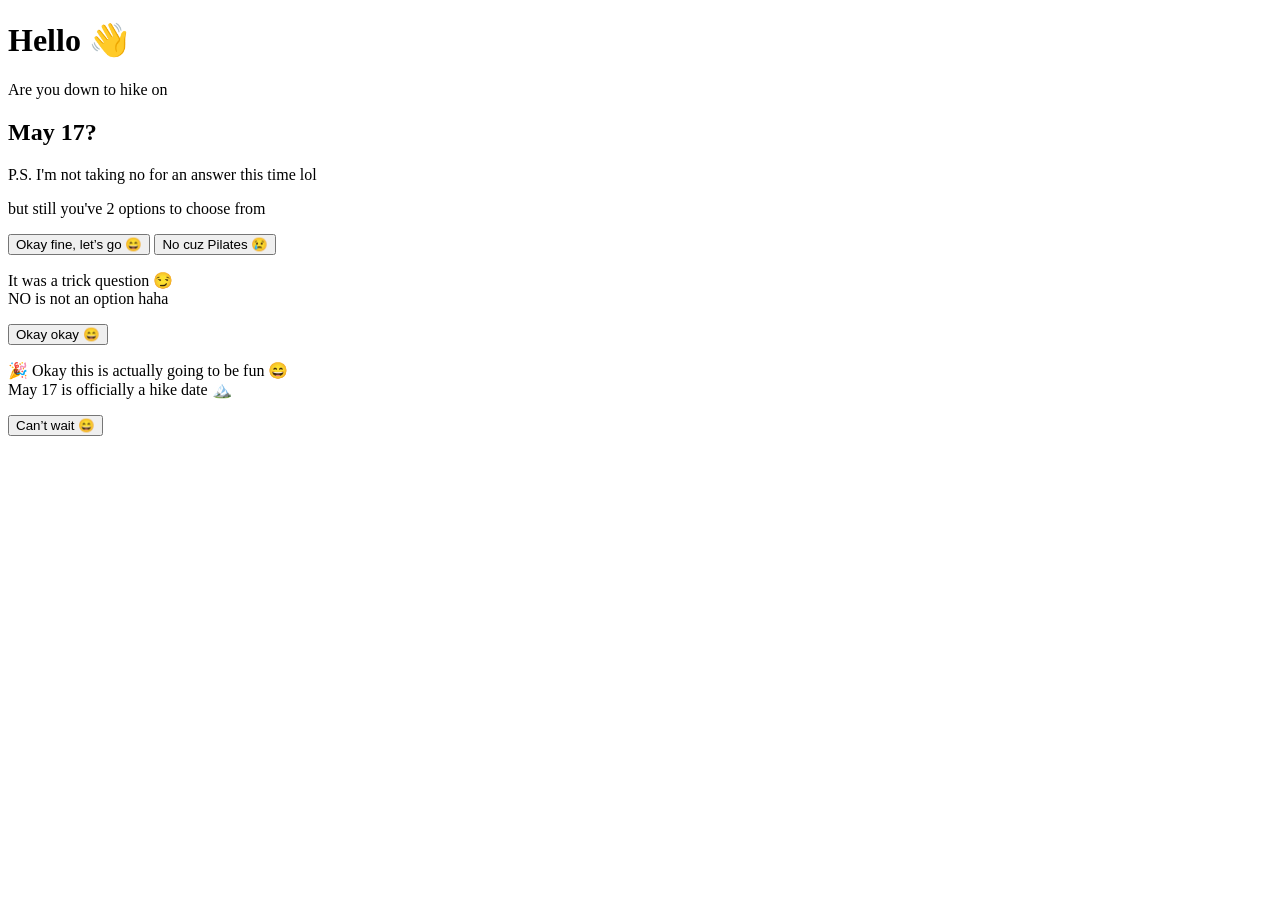
==== index.html @ 163f02f7 "Add files via upload" ====
<!DOCTYPE html>
<html lang="en">
<head>
    <meta charset="UTF-8">
    <meta name="viewport" content="width=device-width, initial-scale=1.0">
    <title>Hike Plan</title>
    <link rel="stylesheet" href="{{ url_for('static', filename='style.css') }}">
</head>
<body>

<div class="container">
    <h1>Hello 👋</h1>

    <p class="fade">Are you down to hike on</p>
    <h2 class="fade">May 17?</h2>

    <p class="fade">P.S. I'm not taking no for an answer this time lol</p>
    <p class="fade">but still you've 2 options to choose from</p>

    <div class="buttons">
        <button class="yes-btn" onclick="handleYes()">Okay fine, let’s go 😄</button>
        <button class="no-btn" onclick="handleNo()">No cuz Pilates 😢</button>
    </div>
</div>

<!-- NO Popup -->
<div id="popup" class="popup">
    <div class="popup-content">
        <p>It was a trick question 😏<br>NO is not an option haha</p>
        <button onclick="closePopup()">Okay okay 😄</button>
    </div>
</div>

<!-- YES Popup -->
<div id="yesPopup" class="popup">
    <div class="popup-content yes-style">
        <p>🎉 Okay this is actually going to be fun 😄<br>May 17 is officially a hike date 🏔️</p>
        <button onclick="closeYesPopup()">Can’t wait 😄</button>
    </div>
</div>

<!-- Balloons -->
<div id="balloons"></div>

<script>
function sendLog(action) {
    fetch("/log", {
        method: "POST",
        headers: {
            "Content-Type": "application/json"
        },
        body: JSON.stringify({ action: action })
    });
}

function handleYes() {
    sendLog("YES");
    createBalloons();
    document.getElementById("yesPopup").style.display = "flex";
}

function handleNo() {
    sendLog("NO");
    document.getElementById("popup").style.display = "flex";
}

function closePopup() {
    document.getElementById("popup").style.display = "none";
}

function closeYesPopup() {
    document.getElementById("yesPopup").style.display = "none";
}

function createBalloons() {
    const container = document.getElementById("balloons");

    for (let i = 0; i < 20; i++) {
        let balloon = document.createElement("div");
        balloon.classList.add("balloon");

        balloon.style.left = Math.random() * 100 + "vw";
        balloon.style.backgroundColor = getRandomColor();

        container.appendChild(balloon);

        setTimeout(() => balloon.remove(), 5000);
    }
}

function getRandomColor() {
    const colors = ["#ff4d8d", "#ff85a1", "#ffc2d1", "#bde0fe", "#a2d2ff"];
    return colors[Math.floor(Math.random() * colors.length)];
}
</script>

</body>
</html>
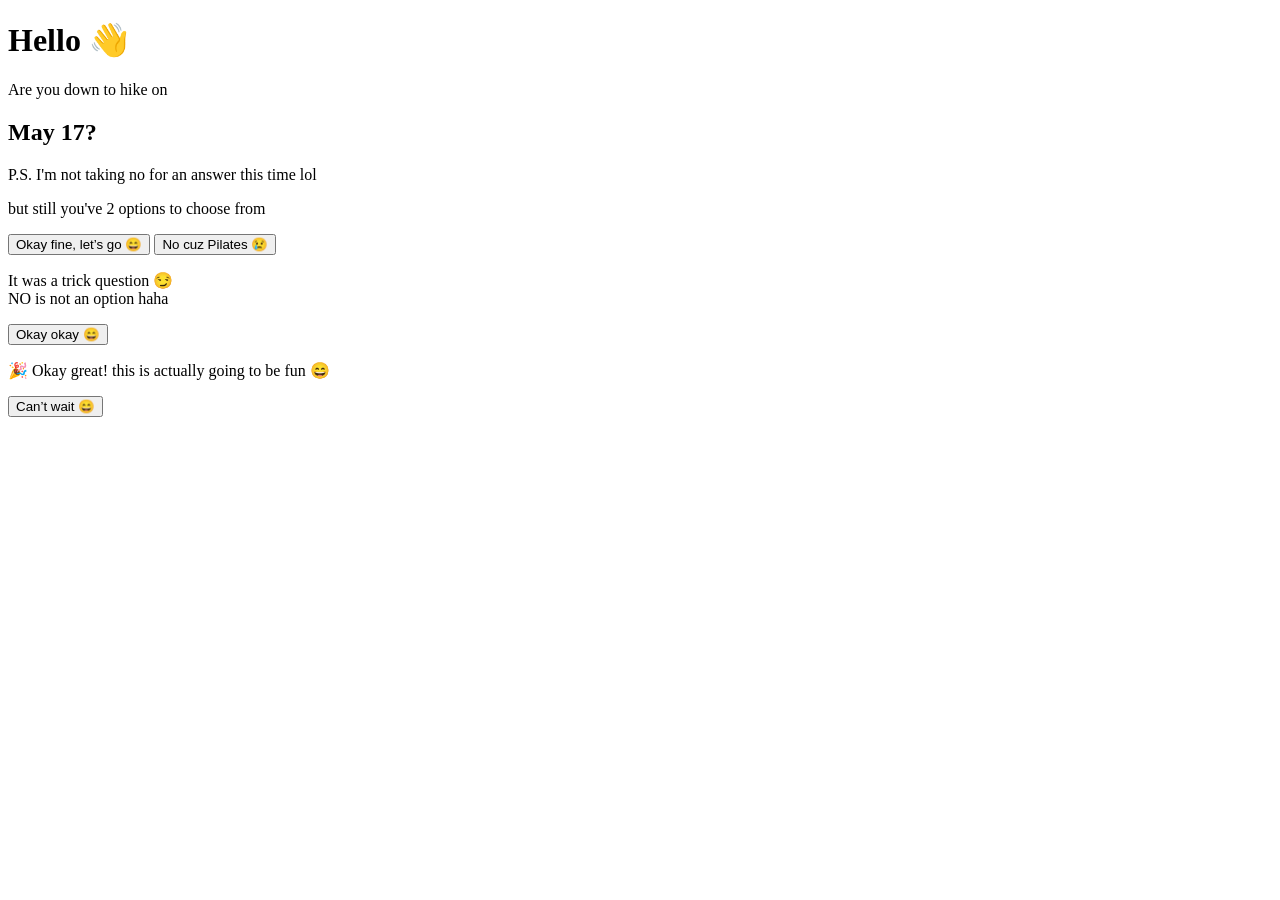
==== commit ac5d178b: "Update index.html" ====
--- a/index.html
+++ b/index.html
@@ -34,7 +34,7 @@
 <!-- YES Popup -->
 <div id="yesPopup" class="popup">
     <div class="popup-content yes-style">
-        <p>🎉 Okay this is actually going to be fun 😄<br>May 17 is officially a hike date 🏔️</p>
+        <p>🎉 Okay great! this is actually going to be fun 😄</p>
         <button onclick="closeYesPopup()">Can’t wait 😄</button>
     </div>
 </div>
@@ -95,4 +95,4 @@
 </script>
 
 </body>
-</html>+</html>
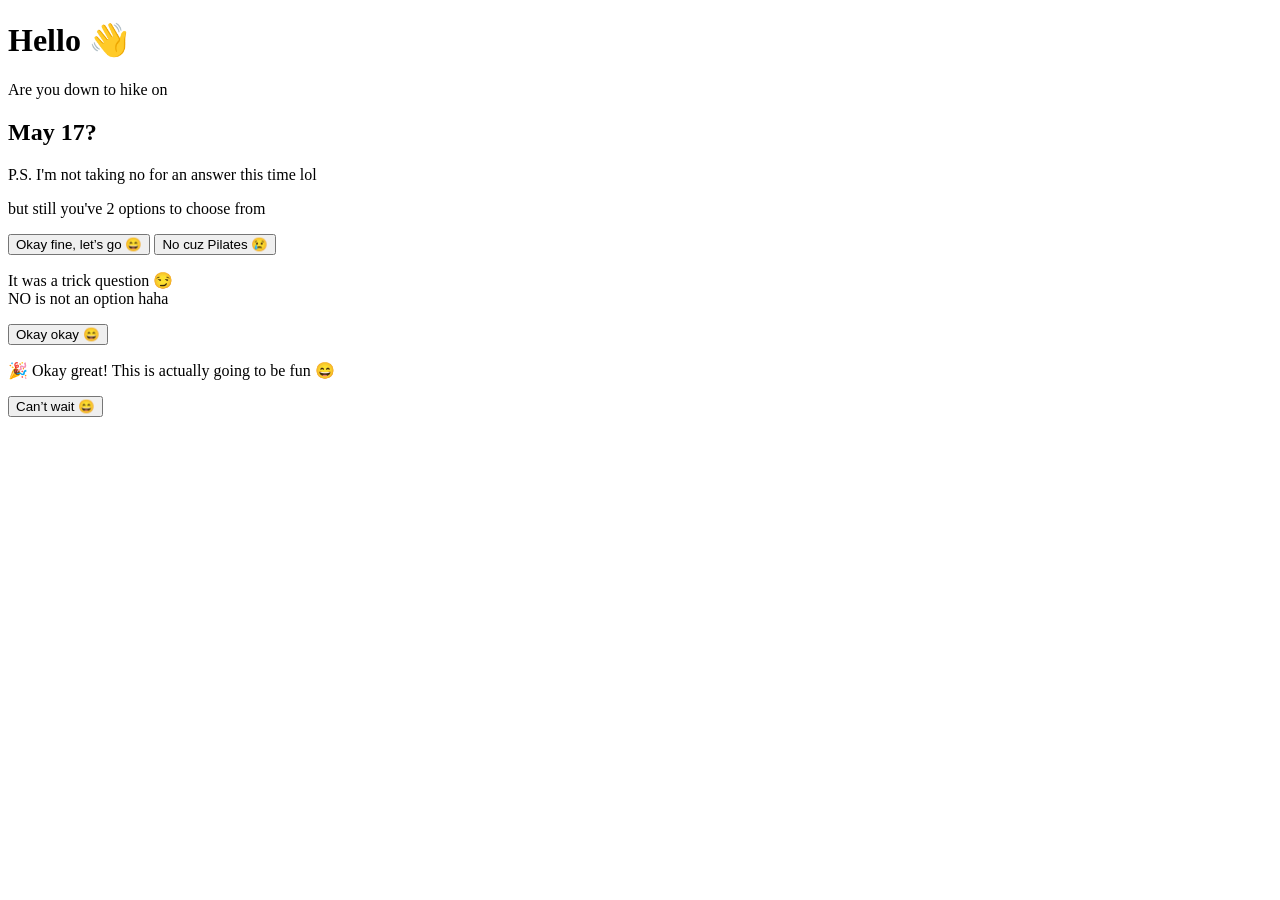
==== commit 9be22db0: "Update index.html" ====
--- a/index.html
+++ b/index.html
@@ -34,7 +34,7 @@
 <!-- YES Popup -->
 <div id="yesPopup" class="popup">
     <div class="popup-content yes-style">
-        <p>🎉 Okay great! this is actually going to be fun 😄</p>
+        <p>🎉 Okay great! This is actually going to be fun 😄</p>
         <button onclick="closeYesPopup()">Can’t wait 😄</button>
     </div>
 </div>
